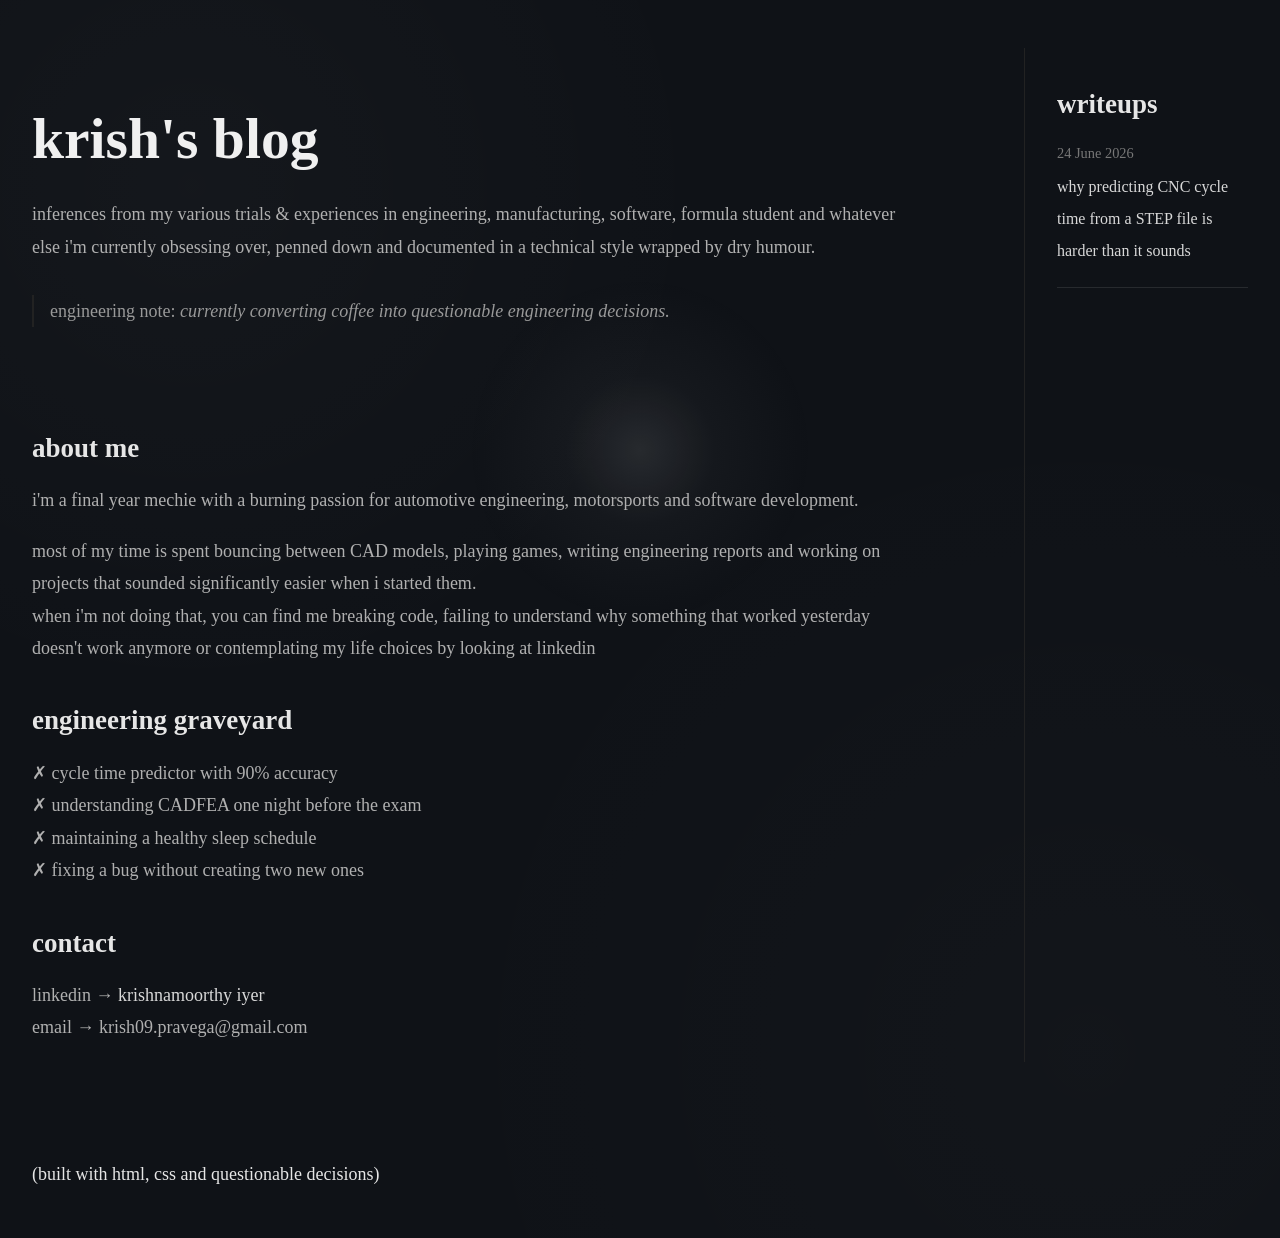
==== index.html @ a60ce5e3 "added contact url" ====
<!DOCTYPE html>
<html>

<head>
    <title>krish's blog</title>
    <link rel="stylesheet" href="style.css">
</head>

<body class="home">
    <div id="cursor-glow"></div>

    <div class="container">

        <div class="left-panel">

            <h1>krish's blog</h1>

            <p>
                inferences from my various trials & experiences in engineering, manufacturing,
                software, formula student and whatever else i'm currently obsessing over, 
                penned down and documented in a technical style wrapped by dry humour.
            </p>
            
            <p class="engineering-note">
                <span class="note-label">engineering note:</span>
                <span id="daily-quote"></span>
            </p>
            
            <br>

            <h2>about me</h2>
            <p>
                i'm a final year mechie with a burning passion for automotive engineering,
                motorsports and software development.
            </p>
            <p>
                most of my time is spent bouncing between CAD models, playing games,
                writing engineering reports and working on projects that sounded significantly
                easier when i started them.<br>
                when i'm not doing that, you can find me breaking code, failing to understand
                why something that worked yesterday doesn't work anymore or contemplating
                my life choices by looking at linkedin
            </p>

            <h2>engineering graveyard</h2>
                <p>
                    ✗ cycle time predictor with 90% accuracy<br>
                    ✗ understanding CADFEA one night before the exam<br>
                    ✗ maintaining a healthy sleep schedule<br>
                    ✗ fixing a bug without creating two new ones
                </p>

            <h2>contact</h2>
            <p>
                linkedin → <a href="www.linkedin.com/in/0906kyle" target="_blank">krishnamoorthy iyer</a><br>
                email → krish09.pravega@gmail.com
            </p>

        </div>

        <div class="right-panel">

            <h2>writeups</h2>

            <div class="post">

                <div class="post-date">
                    24 June 2026
                </div>

                <a class="post-link"
                    href="post.html?file=posts/24-06-2026-cycle-time.md">

                    why predicting CNC cycle time from a STEP file is harder than it sounds

                </a>

            </div>

        </div>

        <div class="footer">
            (built with html, css and questionable decisions)
        </div>

    </div>

    <script src="effects.js"></script>

</body>

</html>
---- style.css ----
body {
    background:
        radial-gradient(
            circle at 15% 15%,
            rgba(255,255,255,0.025),
            transparent 35%
        ),
        radial-gradient(
            circle at 85% 85%,
            rgba(255,255,255,0.015),
            transparent 45%
        ),
        #0f1217;

    color: #e6e6e6;
    font-family: Georgia, serif;
    font-size: 18px;
    line-height: 1.8;
}

body.home {
    max-width: 1400px;
    margin: 0 auto;
    padding: 3rem 2rem;
}

body.post {
    max-width: 900px;
    margin: 0 auto;
    padding: 3rem 2rem;
}

.container {
    display: grid;
    grid-template-columns: 4fr 1fr;
    gap: 6rem;
    min-height: 70vh;
    position: relative;
    z-index: 2;

    display: grid;
    grid-template-columns: 4fr 1fr;
    gap: 6rem;
    min-height: 70vh;
}


.left-panel {
    padding-right: 2rem;
}

.right-panel {
    border-left: 1px solid #222;
    padding-left: 2rem;
}


.right-panel a {
    font-size: 1rem;
    line-height: 1.5;
}

a {
    color: #d8d8d8;
    text-decoration: none;
}

a:hover {
    text-decoration: underline;
}

.back-link {
    display: inline-block;
    margin-bottom: 2rem;
}

img {
    max-width: 100%;
    height: auto;
    border-radius: 4px;
}

code {
    background-color: #1f1f1f;
    padding: 2px 4px;
    border-radius: 4px;
}

pre {
    background-color: #1f1f1f;
    padding: 1rem;
    overflow-x: auto;
    border-radius: 6px;
}

hr {
    border: none;
    border-top: 1px solid #333;
    margin: 2rem 0;
}

ul {
    list-style: none;
    padding-left: 0;
}

li {
    margin-bottom: 1rem;
}

#content ul {
    padding-left: 1.5rem;
    list-style-type: disc;
    margin: 1rem 0;
}

#content li {
    margin-bottom: 0.1rem;
    margin-top: -0.2rem;
    color: #999;
}

#content li::marker {
    color: #999;
}

#content li p {
    margin: 0;
}

h1 {
    font-size: 3.6rem;
    margin-bottom: 0.5rem;
    color: #f0f0f0;
}

#content h1{
    font-size: 2.5rem;
}

h4 {
    margin-top: 0;
    margin-bottom: 3rem;
    color: #888;
    font-weight: normal;
}

h2 {
    margin-top: 2rem;
    margin-bottom: 0.75rem;
}

p {
    color: #b0b0b0;
    margin-top: 0;
}

.back-link {
    display: inline-block;
    margin-bottom: 2rem;
    text-decoration: none;
    color: inherit;
}

.post-date {
    color: #777;
    font-size: 0.9rem;
    margin-bottom: 0.2rem;
}

.post-link {
    font-size: 1.15rem;
    text-decoration: none;
    transition: color 0.2s ease;
}

.post-link:hover {
    color: #ffffff;
}

.post {
    padding-bottom: 20px;
    margin-bottom: 20px;
    border-bottom: 1px solid rgba(255,255,255,0.1);
}

abbr {
    text-decoration: underline dotted;
    text-decoration-color: #666;
    cursor: help;
}

abbr:hover {
    color: #ffffff;
}

#cursor-glow {
    position: fixed;
    width: 350px;
    height: 350px;

    background: radial-gradient(
        circle,
        rgba(255,255,255,0.1) 0%,
        rgba(198, 198, 198, 0.036) 30%,
        rgba(255,255,255,0) 70%
    );

    pointer-events: none;
    transform: translate(-50%, -50%);

    z-index: 1;
}

.engineering-note {
    margin: 2rem 0;
    padding-left: 1rem;
    border-left: 2px solid #222;
    color: #999;
}

#daily-quote {
    margin-top: 2rem;
    color: #999;
    font-style: italic;
}
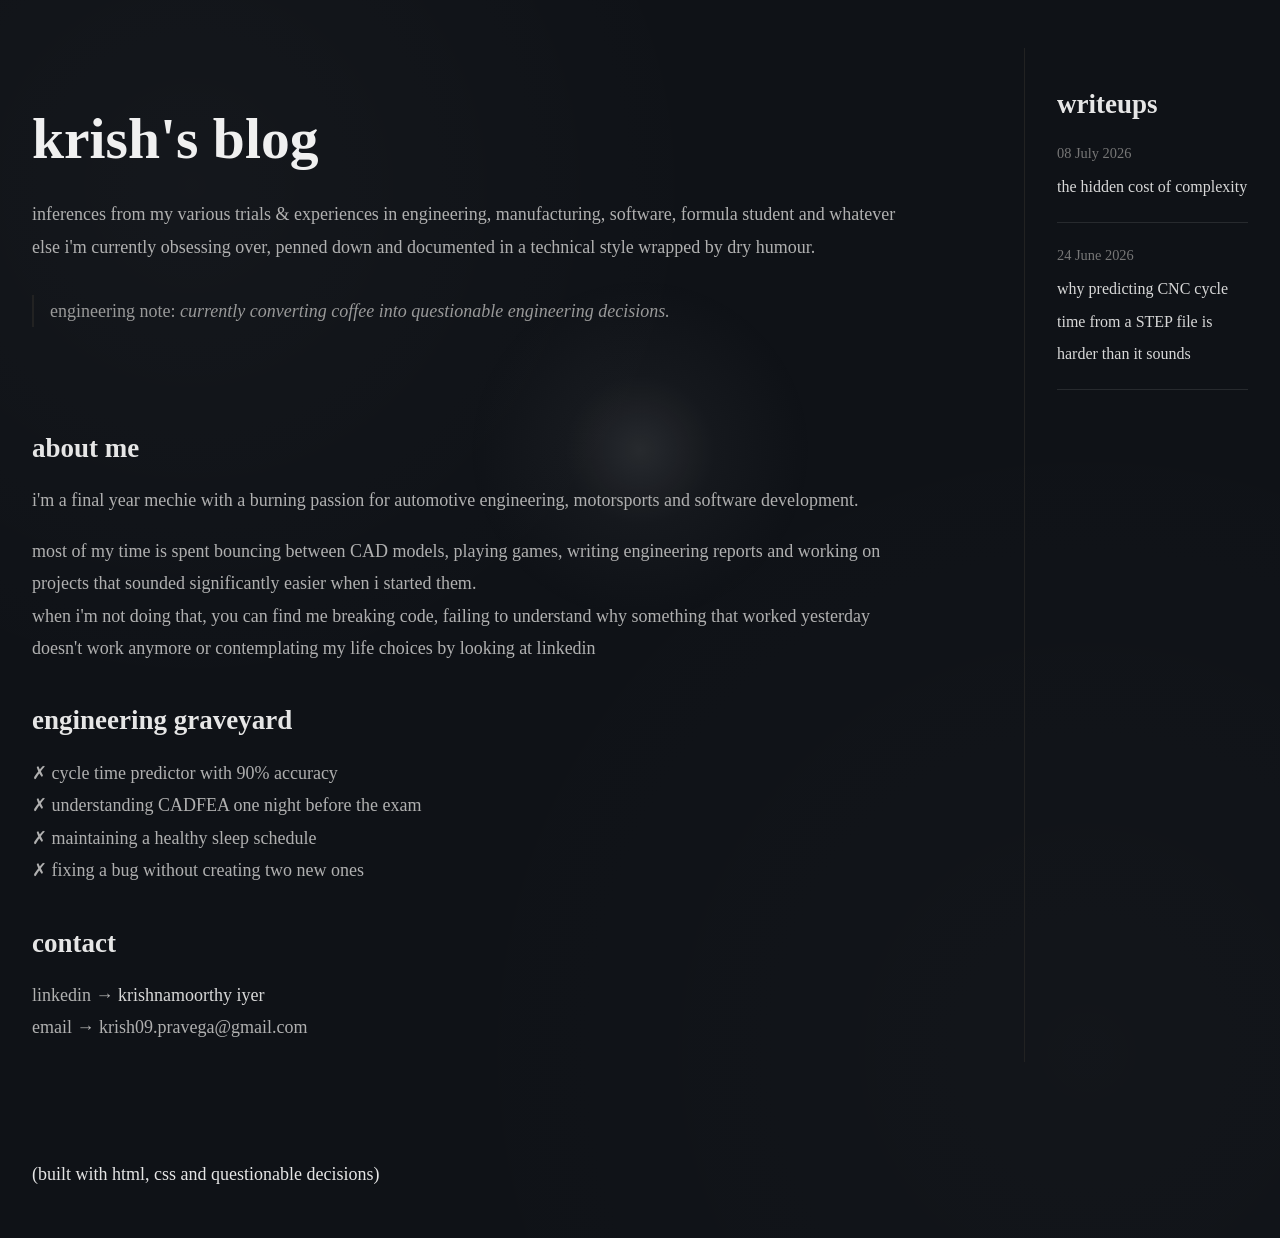
==== commit cde7336b: "new post" ====
--- a/index.html
+++ b/index.html
@@ -52,7 +52,7 @@
 
             <h2>contact</h2>
             <p>
-                linkedin → <a href="www.linkedin.com/in/0906kyle" target="_blank">krishnamoorthy iyer</a><br>
+                linkedin → <a href="https://www.linkedin.com/in/0906kyle" target="_blank">krishnamoorthy iyer</a><br>
                 email → krish09.pravega@gmail.com
             </p>
 
@@ -61,6 +61,21 @@
         <div class="right-panel">
 
             <h2>writeups</h2>
+
+            <div class="post">
+
+                <div class="post-date">
+                    08 July 2026
+                </div>
+
+                <a class="post-link"
+                    href="post.html?file=posts/08-07-2026-hidden-cost.md">
+
+                    the hidden cost of complexity
+
+                </a>
+
+            </div>
 
             <div class="post">
 
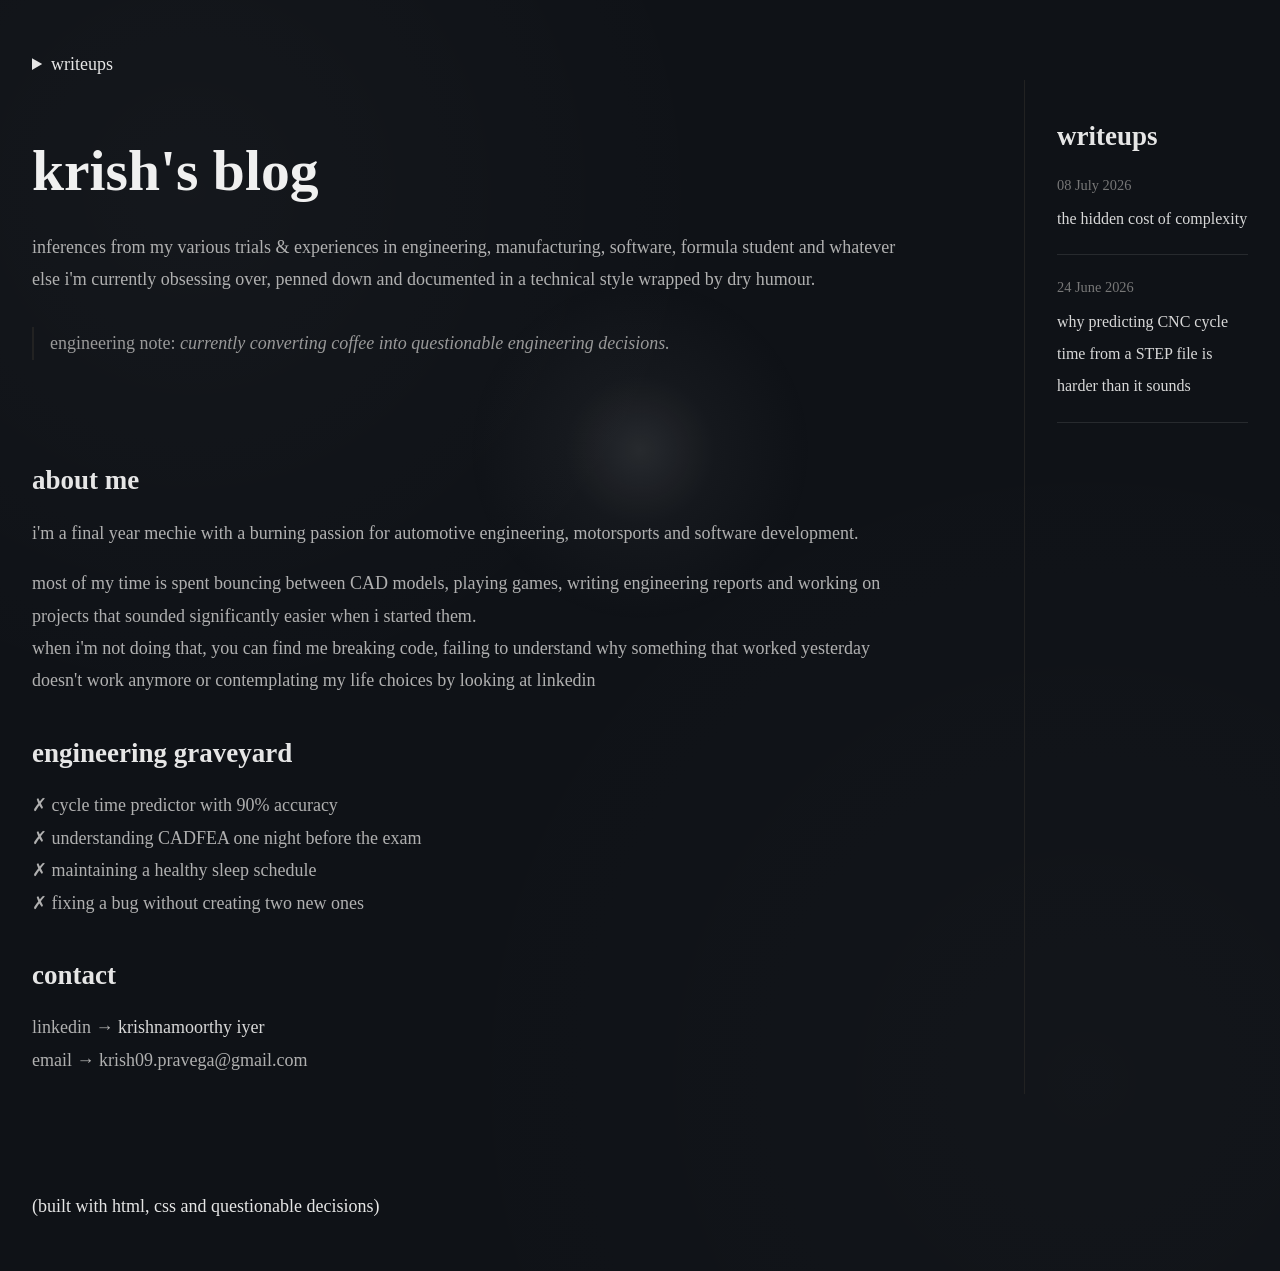
==== commit 336792ad: "mobile ui updated" ====
--- a/index.html
+++ b/index.html
@@ -3,8 +3,34 @@
 
 <head>
     <title>krish's blog</title>
+    <meta name="viewport" content="width=device-width, initial-scale=1.0">
     <link rel="stylesheet" href="style.css">
 </head>
+
+<details class="floating-writeups">
+
+    <summary>writeups</summary>
+
+    <div class="floating-menu">
+
+        <a href="post.html?file=posts/22-07-2026-just.md">
+            <small>22 Jul 2026</small><br>
+            the most expensive word in engineering
+        </a>
+
+        <a href="post.html?file=posts/08-07-2026-hidden-cost.md">
+            <small>08 Jul 2026</small><br>
+            the hidden cost of complexity
+        </a>
+
+        <a href="post.html?file=posts/24-06-2026-cycle-time.md">
+            <small>24 Jun 2026</small><br>
+            cnc cycle time from a STEP file
+        </a>
+
+    </div>
+
+</details>
 
 <body class="home">
     <div id="cursor-glow"></div>
--- a/style.css
+++ b/style.css
@@ -1,3 +1,7 @@
+/* ==========================================================
+   GLOBAL
+   ========================================================== */
+
 body {
     background:
         radial-gradient(
@@ -30,6 +34,11 @@
     padding: 3rem 2rem;
 }
 
+
+/* ==========================================================
+   LAYOUT
+   ========================================================== */
+
 .container {
     display: grid;
     grid-template-columns: 4fr 1fr;
@@ -37,13 +46,7 @@
     min-height: 70vh;
     position: relative;
     z-index: 2;
-
-    display: grid;
-    grid-template-columns: 4fr 1fr;
-    gap: 6rem;
-    min-height: 70vh;
-}
-
+}
 
 .left-panel {
     padding-right: 2rem;
@@ -55,10 +58,41 @@
 }
 
 
-.right-panel a {
-    font-size: 1rem;
-    line-height: 1.5;
-}
+/* ==========================================================
+   TYPOGRAPHY
+   ========================================================== */
+
+h1 {
+    font-size: clamp(2.3rem, 6vw, 3.6rem);
+    margin-bottom: 0.5rem;
+    color: #f0f0f0;
+}
+
+#content h1 {
+    font-size: clamp(1.9rem, 5vw, 2.5rem);
+}
+
+h2 {
+    margin-top: 2rem;
+    margin-bottom: 0.75rem;
+}
+
+h4 {
+    margin-top: 0;
+    margin-bottom: 3rem;
+    color: #888;
+    font-weight: normal;
+}
+
+p {
+    color: #b0b0b0;
+    margin-top: 0;
+}
+
+
+/* ==========================================================
+   LINKS
+   ========================================================== */
 
 a {
     color: #d8d8d8;
@@ -72,7 +106,14 @@
 .back-link {
     display: inline-block;
     margin-bottom: 2rem;
-}
+    text-decoration: none;
+    color: inherit;
+}
+
+
+/* ==========================================================
+   IMAGES & CODE
+   ========================================================== */
 
 img {
     max-width: 100%;
@@ -99,6 +140,11 @@
     margin: 2rem 0;
 }
 
+
+/* ==========================================================
+   LISTS
+   ========================================================== */
+
 ul {
     list-style: none;
     padding-left: 0;
@@ -115,8 +161,8 @@
 }
 
 #content li {
+    margin-top: -0.2rem;
     margin-bottom: 0.1rem;
-    margin-top: -0.2rem;
     color: #999;
 }
 
@@ -128,38 +174,20 @@
     margin: 0;
 }
 
-h1 {
-    font-size: 3.6rem;
-    margin-bottom: 0.5rem;
-    color: #f0f0f0;
-}
-
-#content h1{
-    font-size: 2.5rem;
-}
-
-h4 {
-    margin-top: 0;
-    margin-bottom: 3rem;
-    color: #888;
-    font-weight: normal;
-}
-
-h2 {
-    margin-top: 2rem;
-    margin-bottom: 0.75rem;
-}
-
-p {
-    color: #b0b0b0;
-    margin-top: 0;
-}
-
-.back-link {
-    display: inline-block;
-    margin-bottom: 2rem;
-    text-decoration: none;
-    color: inherit;
+
+/* ==========================================================
+   BLOG COMPONENTS
+   ========================================================== */
+
+.right-panel a {
+    font-size: 1rem;
+    line-height: 1.5;
+}
+
+.post {
+    padding-bottom: 20px;
+    margin-bottom: 20px;
+    border-bottom: 1px solid rgba(255,255,255,0.1);
 }
 
 .post-date {
@@ -176,40 +204,6 @@
 
 .post-link:hover {
     color: #ffffff;
-}
-
-.post {
-    padding-bottom: 20px;
-    margin-bottom: 20px;
-    border-bottom: 1px solid rgba(255,255,255,0.1);
-}
-
-abbr {
-    text-decoration: underline dotted;
-    text-decoration-color: #666;
-    cursor: help;
-}
-
-abbr:hover {
-    color: #ffffff;
-}
-
-#cursor-glow {
-    position: fixed;
-    width: 350px;
-    height: 350px;
-
-    background: radial-gradient(
-        circle,
-        rgba(255,255,255,0.1) 0%,
-        rgba(198, 198, 198, 0.036) 30%,
-        rgba(255,255,255,0) 70%
-    );
-
-    pointer-events: none;
-    transform: translate(-50%, -50%);
-
-    z-index: 1;
 }
 
 .engineering-note {
@@ -223,4 +217,147 @@
     margin-top: 2rem;
     color: #999;
     font-style: italic;
+}
+
+
+/* ==========================================================
+   MISCELLANEOUS
+   ========================================================== */
+
+abbr {
+    text-decoration: underline dotted;
+    text-decoration-color: #666;
+    cursor: help;
+}
+
+abbr:hover {
+    color: #ffffff;
+}
+
+
+/* ==========================================================
+   EFFECTS
+   ========================================================== */
+
+#cursor-glow {
+    position: fixed;
+    width: 350px;
+    height: 350px;
+
+    background: radial-gradient(
+        circle,
+        rgba(255,255,255,0.1) 0%,
+        rgba(198,198,198,0.036) 30%,
+        rgba(255,255,255,0) 70%
+    );
+
+    pointer-events: none;
+    transform: translate(-50%, -50%);
+    z-index: 1;
+}
+
+
+/* ==========================================================
+   RESPONSIVE
+   ========================================================== */
+
+@media (max-width: 900px) {
+
+    body.home,
+    body.post {
+        padding: 2rem 1.5rem;
+    }
+
+    .container {
+        grid-template-columns: 1fr;
+        gap: 3rem;
+    }
+
+    .left-panel {
+        padding-right: 0;
+    }
+
+    .right-panel {
+        border-left: none;
+        border-top: 1px solid #222;
+        padding-left: 0;
+        padding-top: 2rem;
+    }
+
+    h1 {
+        font-size: 2.8rem;
+    }
+
+    #content h1 {
+        font-size: 2.2rem;
+    }
+
+    h4 {
+        margin-bottom: 2rem;
+    }
+
+    .post-link {
+        display: inline-block;
+        line-height: 1.6;
+    }
+
+    #cursor-glow {
+        display: none;
+    }
+
+}
+
+@media (max-width: 600px) {
+
+    body {
+        font-size: 16px;
+        line-height: 1.7;
+    }
+
+    body.home,
+    body.post {
+        padding: 1.5rem;
+    }
+
+    h1 {
+        font-size: 2.3rem;
+        line-height: 1.15;
+    }
+
+    #content h1 {
+        font-size: 1.9rem;
+        line-height: 1.25;
+    }
+
+    h2 {
+        margin-top: 1.75rem;
+    }
+
+    h4 {
+        font-size: 0.95rem;
+        margin-bottom: 1.5rem;
+    }
+
+    .engineering-note {
+        margin: 1.5rem 0;
+    }
+
+    .post {
+        margin-bottom: 1rem;
+        padding-bottom: 1rem;
+    }
+
+    .post-link {
+        font-size: 1.05rem;
+    }
+
+    pre {
+        padding: 0.8rem;
+        font-size: 0.9rem;
+    }
+
+    img {
+        border-radius: 2px;
+    }
+
 }
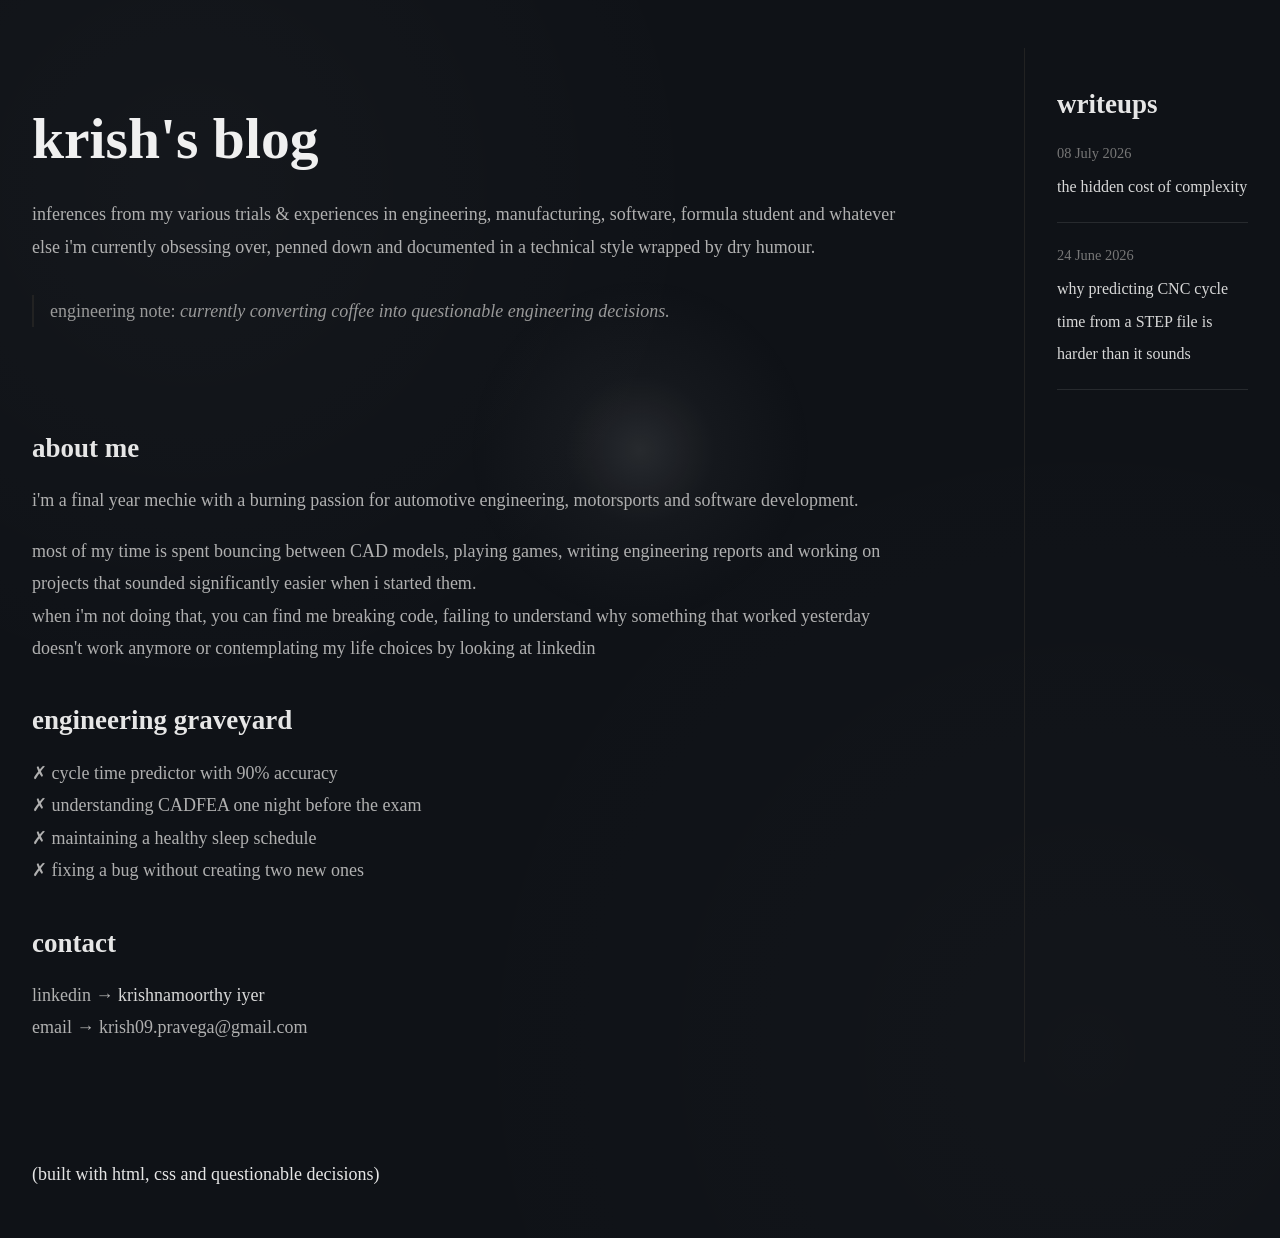
==== commit c0add51b: "further mobile updates" ====
--- a/index.html
+++ b/index.html
@@ -7,33 +7,34 @@
     <link rel="stylesheet" href="style.css">
 </head>
 
-<details class="floating-writeups">
+<body class="home">
 
-    <summary>writeups</summary>
+    <div id="cursor-glow"></div>
 
-    <div class="floating-menu">
+    <details class="floating-writeups">
 
-        <a href="post.html?file=posts/22-07-2026-just.md">
-            <small>22 Jul 2026</small><br>
-            the most expensive word in engineering
-        </a>
+        <summary>writeups</summary>
 
-        <a href="post.html?file=posts/08-07-2026-hidden-cost.md">
-            <small>08 Jul 2026</small><br>
-            the hidden cost of complexity
-        </a>
+        <div class="floating-menu">
 
-        <a href="post.html?file=posts/24-06-2026-cycle-time.md">
-            <small>24 Jun 2026</small><br>
-            cnc cycle time from a STEP file
-        </a>
+            <a href="post.html?file=posts/22-07-2026-just.md">
+                <small>22 Jul 2026</small><br>
+                the most expensive word in engineering
+            </a>
 
-    </div>
+            <a href="post.html?file=posts/08-07-2026-hidden-cost.md">
+                <small>08 Jul 2026</small><br>
+                the hidden cost of complexity
+            </a>
 
-</details>
+            <a href="post.html?file=posts/24-06-2026-cycle-time.md">
+                <small>24 Jun 2026</small><br>
+                cnc cycle time from a STEP file
+            </a>
 
-<body class="home">
-    <div id="cursor-glow"></div>
+        </div>
+
+    </details>
 
     <div class="container">
 
@@ -43,22 +44,24 @@
 
             <p>
                 inferences from my various trials & experiences in engineering, manufacturing,
-                software, formula student and whatever else i'm currently obsessing over, 
+                software, formula student and whatever else i'm currently obsessing over,
                 penned down and documented in a technical style wrapped by dry humour.
             </p>
-            
+
             <p class="engineering-note">
                 <span class="note-label">engineering note:</span>
                 <span id="daily-quote"></span>
             </p>
-            
+
             <br>
 
             <h2>about me</h2>
+
             <p>
                 i'm a final year mechie with a burning passion for automotive engineering,
                 motorsports and software development.
             </p>
+
             <p>
                 most of my time is spent bouncing between CAD models, playing games,
                 writing engineering reports and working on projects that sounded significantly
@@ -69,16 +72,22 @@
             </p>
 
             <h2>engineering graveyard</h2>
-                <p>
-                    ✗ cycle time predictor with 90% accuracy<br>
-                    ✗ understanding CADFEA one night before the exam<br>
-                    ✗ maintaining a healthy sleep schedule<br>
-                    ✗ fixing a bug without creating two new ones
-                </p>
+
+            <p>
+                ✗ cycle time predictor with 90% accuracy<br>
+                ✗ understanding CADFEA one night before the exam<br>
+                ✗ maintaining a healthy sleep schedule<br>
+                ✗ fixing a bug without creating two new ones
+            </p>
 
             <h2>contact</h2>
+
             <p>
-                linkedin → <a href="https://www.linkedin.com/in/0906kyle" target="_blank">krishnamoorthy iyer</a><br>
+                linkedin →
+                <a href="https://www.linkedin.com/in/0906kyle" target="_blank">
+                    krishnamoorthy iyer
+                </a><br>
+
                 email → krish09.pravega@gmail.com
             </p>
 
--- a/style.css
+++ b/style.css
@@ -258,6 +258,24 @@
 
 
 /* ==========================================================
+   MOBILE WRITEUPS
+   ========================================================== */
+
+.floating-writeups {
+    display: none;
+}
+
+.floating-writeups summary {
+    list-style: none;
+    cursor: pointer;
+}
+
+.floating-writeups summary::-webkit-details-marker {
+    display: none;
+}
+
+
+/* ==========================================================
    RESPONSIVE
    ========================================================== */
 
@@ -278,10 +296,7 @@
     }
 
     .right-panel {
-        border-left: none;
-        border-top: 1px solid #222;
-        padding-left: 0;
-        padding-top: 2rem;
+    display: none;
     }
 
     h1 {
@@ -305,6 +320,49 @@
         display: none;
     }
 
+    .floating-writeups {
+        display: block;
+        position: fixed;
+        top: 2rem;
+        right: 1.5rem;
+        z-index: 999;
+    }
+
+    .floating-writeups summary {
+        padding: 0.7rem 1rem;
+        background: #161b22;
+        border: 1px solid #2b3137;
+        border-radius: 8px;
+        color: #ddd;
+        font-size: 0.95rem;
+    }
+
+    .floating-menu {
+        margin-top: 0.5rem;
+        width: 260px;
+        background: #161b22;
+        border: 1px solid #2b3137;
+        border-radius: 8px;
+        overflow: hidden;
+        box-shadow: 0 8px 30px rgba(0,0,0,0.4);
+    }
+
+    .floating-menu a {
+        display: block;
+        padding: 0.9rem 1rem;
+        border-bottom: 1px solid #2b3137;
+        line-height: 1.4;
+        color: #ddd;
+    }
+
+    .floating-menu a:last-child {
+        border-bottom: none;
+    }
+
+    .floating-menu small {
+        color: #777;
+    }
+
 }
 
 @media (max-width: 600px) {
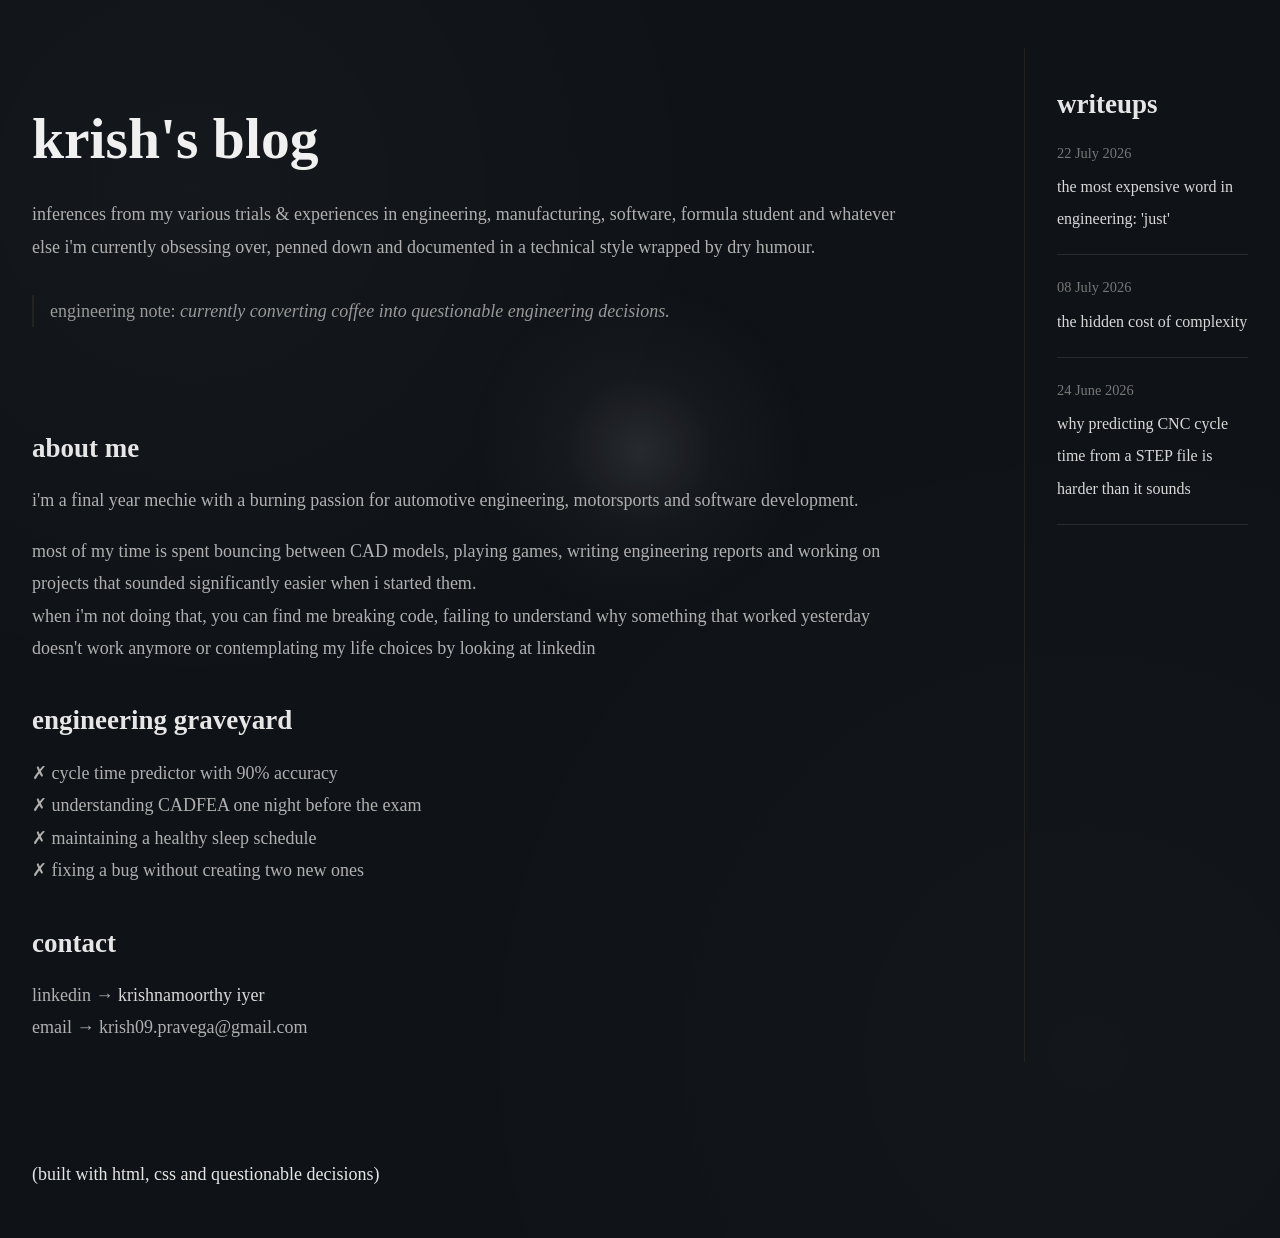
==== commit 7d9b67d8: "new blogpost uploaded" ====
--- a/index.html
+++ b/index.html
@@ -17,9 +17,9 @@
 
         <div class="floating-menu">
 
-            <a href="post.html?file=posts/22-07-2026-just.md">
+            <a href="post.html?file=posts/22-07-2026-most-expensive.md">
                 <small>22 Jul 2026</small><br>
-                the most expensive word in engineering
+                the most expensive word in engineering: 'just'
             </a>
 
             <a href="post.html?file=posts/08-07-2026-hidden-cost.md">
@@ -100,6 +100,21 @@
             <div class="post">
 
                 <div class="post-date">
+                    22 July 2026
+                </div>
+
+                <a class="post-link"
+                    href="post.html?file=posts/22-07-2026-most-expensive.md">
+
+                    the most expensive word in engineering: 'just'
+
+                </a>
+
+            </div>
+
+            <div class="post">
+
+                <div class="post-date">
                     08 July 2026
                 </div>
 
--- a/style.css
+++ b/style.css
@@ -293,6 +293,7 @@
 
     .left-panel {
         padding-right: 0;
+        margin-top: 5rem;
     }
 
     .right-panel {
